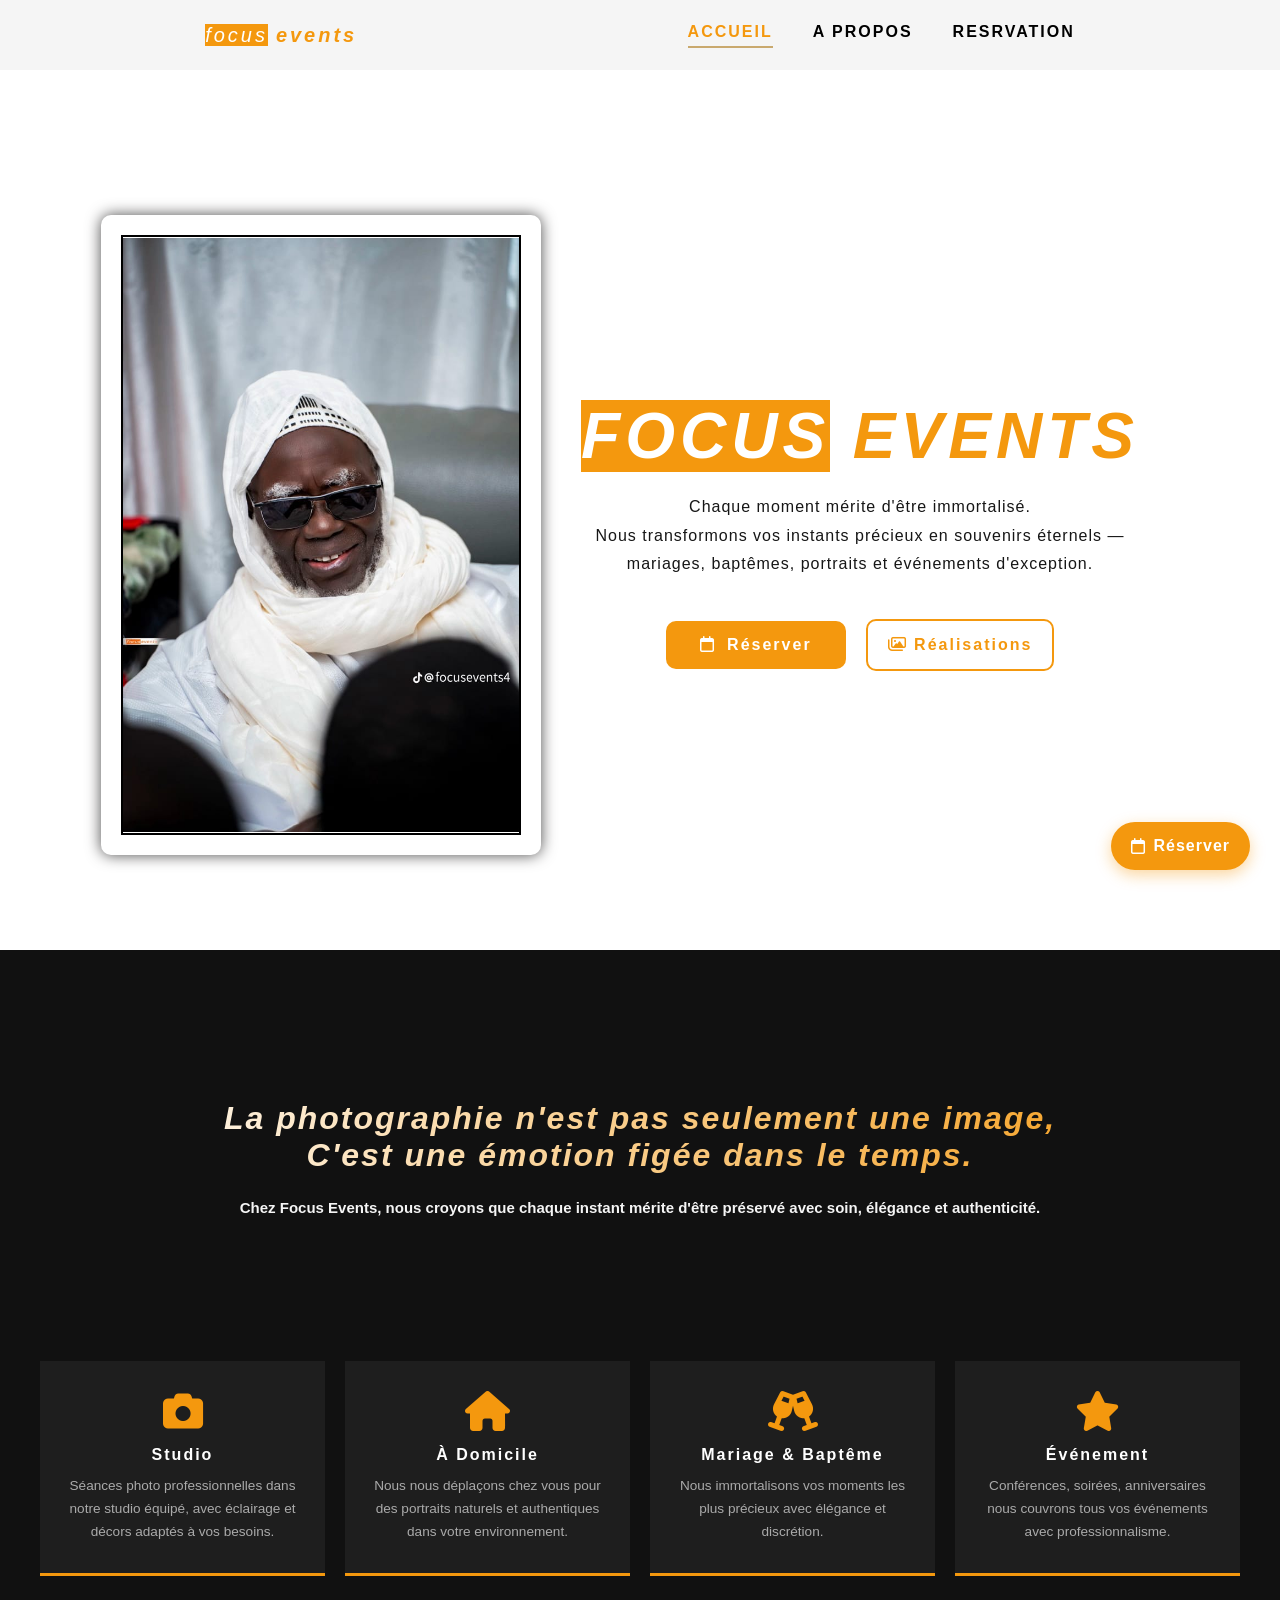
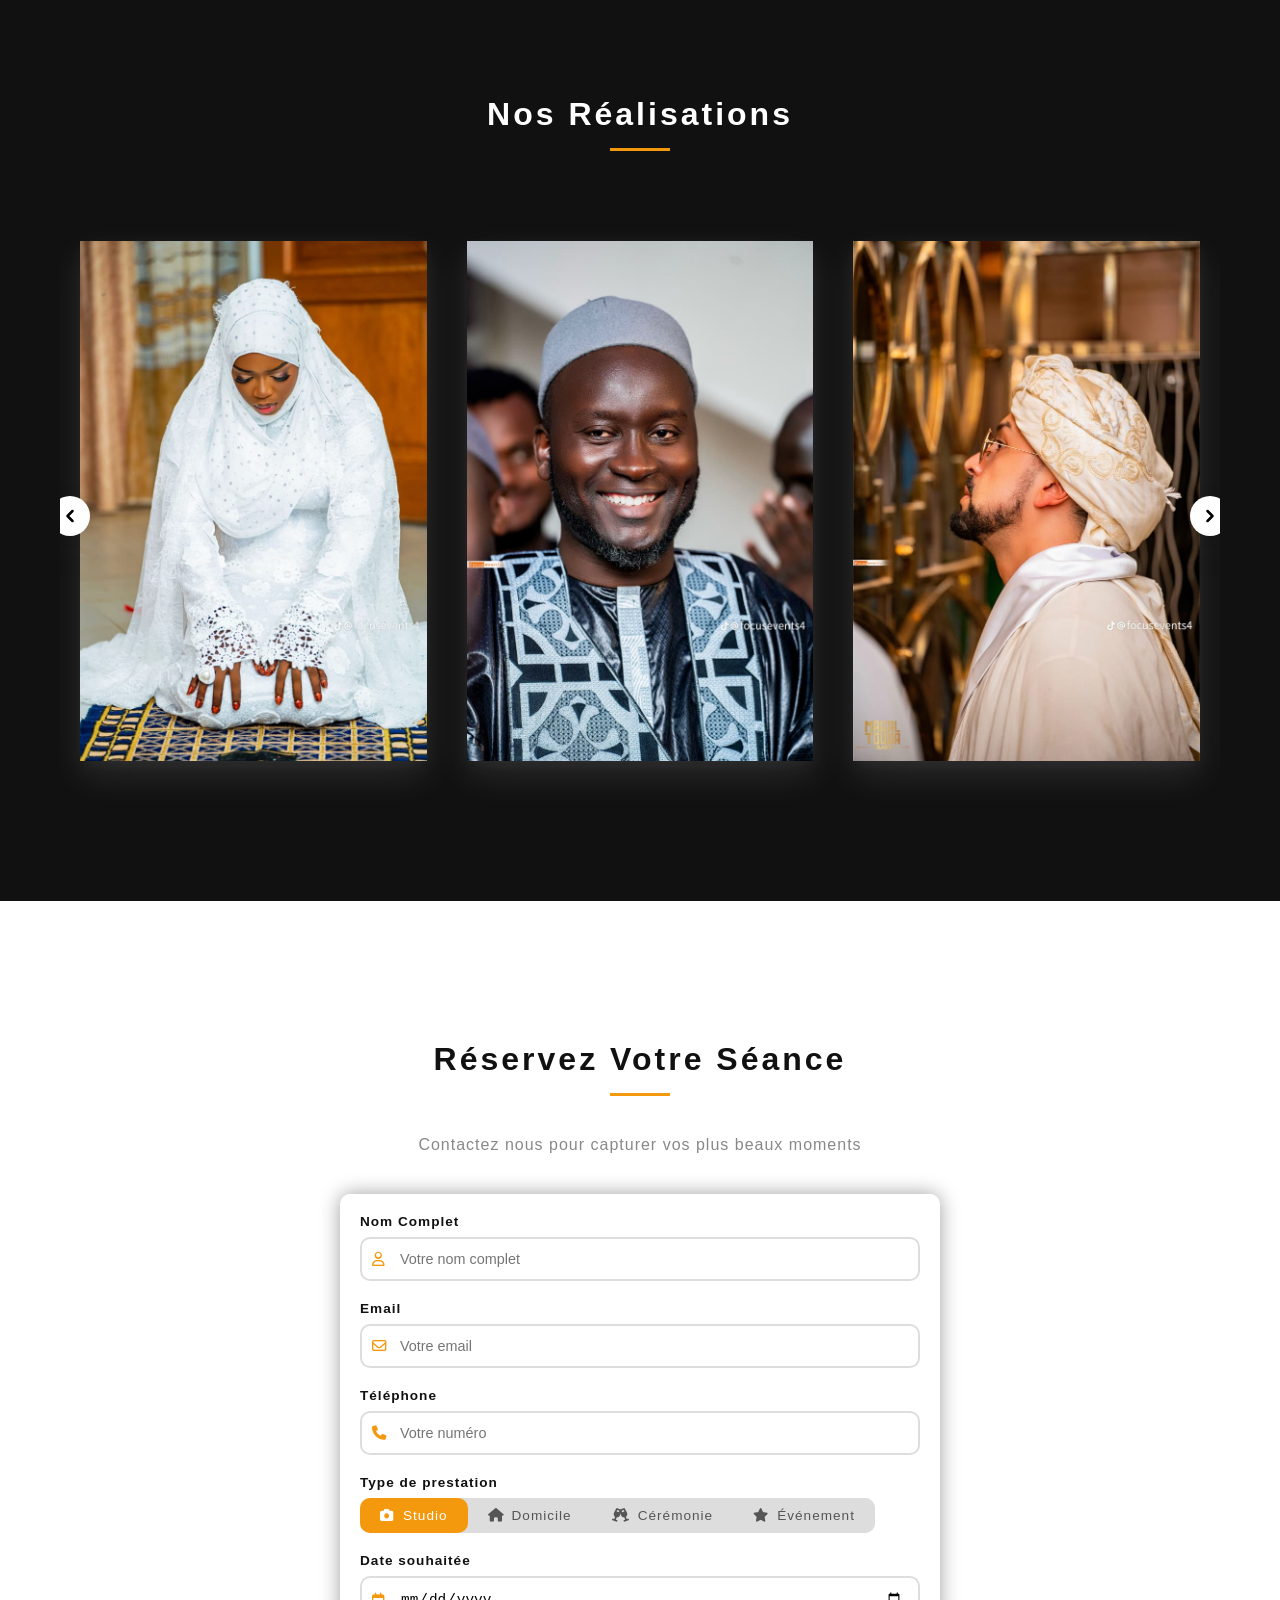
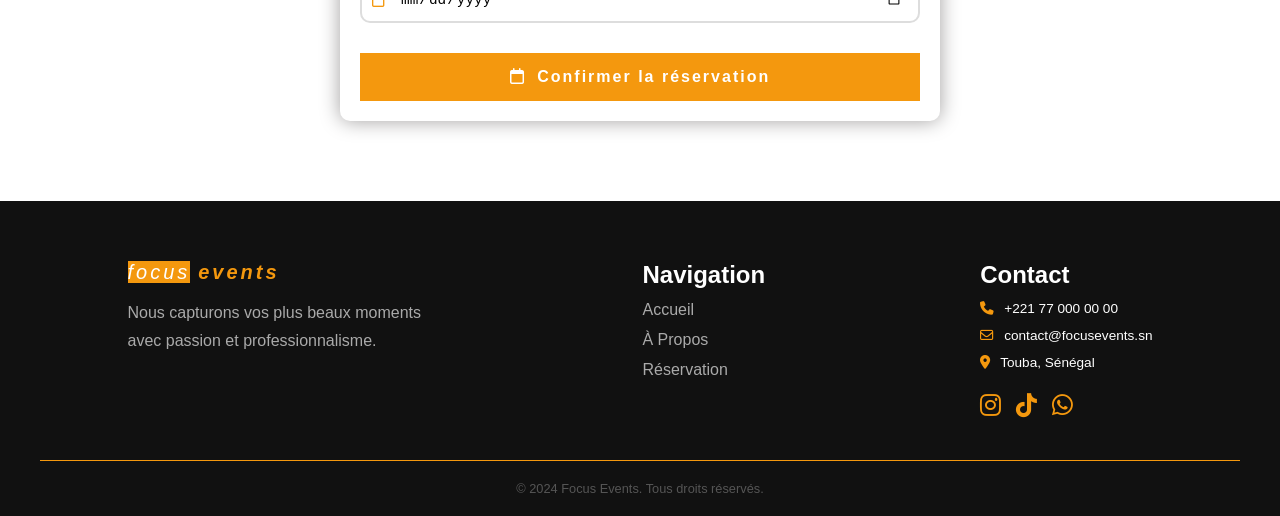
==== PHOTO-STUDIO/index.html @ f6ec2104 "Projet photo" ====
<!DOCTYPE html>
<html lang="fr">

<head>
    <meta charset="UTF-8">
    <meta name="viewport" content="width=device-width, initial-scale=1.0">
    <title>Document</title>
    <link rel="stylesheet" href="CSS/main.css">
    <link rel="stylesheet" href="https://cdnjs.cloudflare.com/ajax/libs/font-awesome/6.4.0/css/all.min.css">
</head>
<script src="JS/app.js" type="module" defer></script>

<body>
    <nav>
        <div class="nav__logo">
            <span id="focus">focus</span>
            <span>events</span>
        </div>
        <button class="nav__burger" id="burger">
        <i class="fa-solid fa-bars"></i>
    </button>
        <div class="nav__links" id="navLinks">
            <a href="#accueil">ACCUEIL</a>
            <a href="#apropos">A PROPOS</a>
            <a href="#reservation">RESRVATION</a>
        </div>
    </nav>

    <main>
        <section id="accueil">
            <div class="hero">
                <div class="hero__slider">
                    <img src="IMAGE/8.jpeg" class="hero__image active" alt="">
                    <img src="IMAGE/2.jpeg" class="hero__image" alt="">
                    <img src="IMAGE/7.jpeg" class="hero__image" alt="">
                    <img src="IMAGE/9.jpeg" class="hero__image" alt="">
                    <img src="IMAGE/4.jpeg" class="hero__image" alt="">
                    <img src="IMAGE/6.jpeg" class="hero__image" alt="">
                </div>
            </div>

            <div class="hero__content">
                <h1><span>FOCUS</span> EVENTS</h1>
                <p class="hero__text">
                    Chaque moment mérite d'être immortalisé. <br>
                    Nous transformons vos instants précieux en souvenirs éternels — <br>
                    mariages, baptêmes, portraits et événements d'exception.
                </p>
                <div class="hero__buttons">
                    <a href="#reservation" class="btn btn__reserver">
                        <i class="fa-regular fa-calendar"></i> Réserver
                    </a>
                    <a href="#apropos" class="btn btn__realis">
                        <i class="fa-regular fa-images"></i> Réalisations
                    </a>
                </div>
            </div>
        </section>
        <section id="apropos">
            <div class="apropos__vision">
                <h2 class="vision__titre">
                    La photographie n'est pas seulement une image, <br>
                    C'est une émotion figée dans le temps.
                </h2>
                <p class="vision__desc">
                    Chez Focus Events, nous croyons que chaque instant mérite
                    d'être préservé avec soin, élégance et authenticité.
                </p>
            </div>

            <div class="apropos__services">
                <div class="st_studio">
                    <i class="fa-solid fa-camera"></i>
                    <h3>Studio</h3>
                    <p>Séances photo professionnelles dans notre studio équipé, avec éclairage et décors adaptés à vos
                        besoins.</p>
                </div>
                <div class="st_domicile">
                    <i class="fa-solid fa-house"></i>
                    <h3>À Domicile</h3>
                    <p>Nous nous déplaçons chez vous pour des portraits naturels et authentiques dans votre
                        environnement.</p>
                </div>
                <div class="st_bapteme">
                    <i class="fa-solid fa-champagne-glasses"></i>
                    <h3>Mariage & Baptême</h3>
                    <p>Nous immortalisons vos moments les plus précieux avec élégance et discrétion.</p>
                </div>
                <div class="st_even">
                    <i class="fa-solid fa-star"></i>
                    <h3>Événement</h3>
                    <p>Conférences, soirées, anniversaires nous couvrons tous vos événements avec professionnalisme.
                    </p>
                </div>
            </div>
            <div class="tarifs"></div>
            <div class="apropos__realisations">
                <h2 class="section__titre">Nos Réalisations</h2>
                <div id="carouselRealisations">
                    <div class="item"><img src="IMAGE/1.jpeg" alt=""></div>
                    <div class="item"><img src="IMAGE/2.jpeg" alt="Réalisation 3"></div>
                    <div class="item"><img src="IMAGE/13.jpeg" alt="Réalisation 2"></div>
                    <div class="item"><img src="IMAGE/4.jpeg" alt="Réalisation 5"></div>
                    <div class="item"><img src="IMAGE/5.jpeg" alt="Réalisation 4"></div>
                    <div class="item"><img src="IMAGE/6.jpeg" alt="Réalisation 6"></div>
                    <div class="item"><img src="IMAGE/7.jpeg" alt="Réalisation 7"></div>
                    <div class="item"><img src="IMAGE/8.jpeg" alt="Réalisation 8"></div>
                    <div class="item"><img src="IMAGE/9.jpeg" alt="Réalisation 9"></div>
                    <div class="item"><img src="IMAGE/10.jpeg" alt="Réalisation 10"></div>
                    <div class="item"><img src="IMAGE/11.jpeg" alt="Réalisation 11"></div>
                    <div class="item"><img src="IMAGE/12.jpeg" alt="Réalisation 12"></div>
                </div>
            </div>
        </section>
        <section id="reservation">
            <h2 class="section__titre">Réservez Votre Séance</h2>
            <p class="reservation__desc">Contactez nous pour capturer vos plus beaux moments</p>

            <form class="reservation__form">
                <div class="form__group">
                    <label for="nomcomplet">Nom Complet</label>
                    <div class="input__icon">
                        <i class="fa-regular fa-user"></i>
                        <input type="text" id="nomcomplet" name="nom" placeholder="Votre nom complet">
                    </div>
                </div>

                <div class="form__group">
                    <label for="email">Email</label>
                    <div class="input__icon">
                        <i class="fa-regular fa-envelope"></i>
                        <input type="email" id="email" name="email" placeholder="Votre email">
                    </div>
                </div>

                <div class="form__group">
                    <label for="telephone">Téléphone</label>
                    <div class="input__icon">
                        <i class="fa-solid fa-phone"></i>
                        <input type="tel" id="telephone" name="telephone" placeholder="Votre numéro">
                    </div>
                </div>

                <div class="form__group">
                    <label>Type de prestation</label>
                    <div class="choix">
                        <button type="button" class="choix__btn active" data-prestation="studio">
                            <i class="fa-solid fa-camera"></i> Studio
                        </button>
                        <button type="button" class="choix__btn" data-prestation="domicile">
                            <i class="fa-solid fa-house"></i> Domicile
                        </button>
                        <button type="button" class="choix__btn" data-prestation="ceremonie">
                            <i class="fa-solid fa-champagne-glasses"></i> Cérémonie
                        </button>
                        <button type="button" class="choix__btn" data-prestation="evenement">
                            <i class="fa-solid fa-star"></i> Événement
                        </button>
                    </div>
                </div>

                <div class="form__group">
                    <label for="date">Date souhaitée</label>
                    <div class="input__icon">
                        <i class="fa-regular fa-calendar"></i>
                        <input type="date" id="date" name="date">
                    </div>
                </div>

                <button type="submit" class="btn__reserver">
                    <i class="fa-regular fa-calendar"></i> Confirmer la réservation
                </button>
            </form>
        </section>
    </main>
    <footer>
    <div class="footer__content">

        <div class="footer__logo">
            <div class="nav__logo">
                <span id="focus">focus</span>
                <span>events</span>
            </div>
            <p>Nous capturons vos plus beaux moments avec passion et professionnalisme.</p>
        </div>

        <div class="footer__nav">
            <h2>Navigation</h2>
            <a href="#accueil">Accueil</a>
            <a href="#apropos">À Propos</a>
            <a href="#reservation">Réservation</a>
        </div>

        <div class="footer__contact">
            <h2>Contact</h2>
            <p><i class="fa-solid fa-phone"></i> +221 77 000 00 00</p>
            <p><i class="fa-regular fa-envelope"></i> contact@focusevents.sn</p>
            <p><i class="fa-solid fa-location-dot"></i> Touba, Sénégal</p>
            <div class="footer__social">
                <a href="https://www.instagram.com/focus_evens_?igsh=ZzdvdDJodjN1OTUy&utm_source=qr"><i class="fa-brands fa-instagram"></i></a>
                <a href="https://www.tiktok.com/@focusevents4?_r=1&_t=ZS-99tTSxiSpPk"><i class="fa-brands fa-tiktok"></i></a>
                <a href="#"><i class="fa-brands fa-whatsapp"></i></a>
            </div>
        </div>

    </div>

    <!-- Copyright -->
    <div class="footer__copyright">
        <p>© 2024 Focus Events. Tous droits réservés.</p>
    </div>
</footer>
    <a href="#reservation" class="btn__float">
        <i class="fa-regular fa-calendar"></i> <span>Réserver</span>
    </a>
</body>

</html>
---- PHOTO-STUDIO/CSS/main.css ----
* {
    margin: 0;
    padding: 0;
    box-sizing: border-box;
}

html {
    scroll-behavior: smooth;
}

body {
    font-family: sans-serif;
}


nav a {
    color: #000;
    text-decoration: none;
    font-weight: 600;
    letter-spacing: 2px;
    padding-bottom: 5px;
    border-bottom: 2px solid transparent;
    transition: all 0.3s;
}

nav a:hover {
    color: #f4980e;
}

nav a.active {
    color: #f4980e;
    border-bottom: 2px solid #c9a96e;
}

section {
    min-height: 100vh;
    padding-top: 70px;
}

nav {
    position: fixed;
    top: 0;
    left: 0;
    right: 0;
    height: 70px;
    background-color: #f5f5f5;
    display: flex;
    align-items: center;
    justify-content: space-around;
    padding: 0 40px;
    z-index: 100;
}

.nav__logo {
    color: #f4980e;
    font-size: 1.1rem;
    letter-spacing: 3px;
    font-weight: bold;
}

.nav__links {
    display: flex;
    gap: 40px;
}

.nav__logo span{
    color: #f4980e;
    font-family: Verdana, Geneva, Tahoma, sans-serif;
    font-style: italic;
    font-size: 20px;
}

.nav__burger {
    display: none;
    background: none;
    border: none;
    font-size: 1.5rem;
    color: #f4980e;
    cursor: pointer;
}

@media (max-width: 768px) {
    .nav__burger {
        display: block;
    }

    .nav__links {
        display: none;
        position: fixed;
        top: 70px;
        left: 0;
        right: 0;
        background-color: #f5f5f5;
        flex-direction: column;
        align-items: center;
        padding: 20px 0;
        gap: 20px;
    }

    .nav__links.open {
        display: flex;
    }
}

#focus {
    color: #fff;
    font-weight: normal;
    font-weight: 500;
    background-color: #f4980e;
    padding: auto;
}

.btn__float {
    position: fixed;
    bottom: 30px;
    right: 30px;
    background-color: #f4980e;
    color: #fff;
    text-decoration: none;
    padding: 15px 20px;
    border-radius: 50px;
    font-weight: 600;
    letter-spacing: 1px;
    z-index: 99;
    display: flex;
    align-items: center;
    gap: 8px;
    box-shadow: 0 5px 15px rgba(244, 152, 14, 0.4);
    transition: 0.3s;
}

.btn__float:hover {
    background-color: #000;
    color: #f4980e;
    transform: scale(1.05);
}

main {
    margin-top: 50px;
}

#accueil {
    display: flex;
    justify-content: center;
    align-items: center;
}

.hero__content h1 {
    font-size: 4rem;
    letter-spacing: 5px;
    margin-bottom: 20px;
    font-style: italic;
    color: #f4980e;
}

.hero__content h1 > span {
    background-color: #f4980e;
    color:#fff;
    font-family: Verdana, Geneva, Tahoma, sans-serif;
}

.hero p {
    font-size: 1.2rem;
    letter-spacing: 2px;
    margin-bottom: 40px;
}

.btn {
    border-radius: 10px;
}

.btn__reserver {
    text-decoration: none;
    background-color: #f4980e;
    color: #fff;
    padding: 15px 20px;
    letter-spacing: 2px;
    font-size: 1rem;
    font-weight: 600;
    transition: background-color 0.3s;
    width: 180px;
}

.btn__reserver i{
    margin-right: 5px;
}

.btn__reserver:hover {
    background-color: #000;
    color: #f4980e;
}

.btn__realis {
    text-decoration: none;
    background-color: #fff;
    color: #f4980e;
    padding: 15px 20px;
    border: 2px solid #f4980e;
    letter-spacing: 2px;
    font-size: 1rem;
    font-weight: 600;
    transition: 0.3s;
}

.btn__realis:hover{
    transform: scale(1.05);
}

.hero {
    padding: 20px 20px;
    box-shadow:0 0 15px rgb(77, 76, 76);
    border-radius: 10px;
}

.hero__slider {
    position: relative;
    display: flex;
    justify-content: center;
    width: 400px;
    height: 600px;
    overflow: hidden;
    border: 2px solid #000;
}

.hero__image {
    position: absolute;
    top: 0;
    left: 0;
    width: 100%;
    height: 100%;
    object-fit: contain;
    opacity: 0;
    transition: opacity 1s ease;
}

.hero__image.active {
    opacity: 1;
}

.hero__content {
    color: #fff;
    padding: 40px;
    text-align: center;
}

.hero__buttons {
    display: flex;
    align-items: center;
    justify-content: center;
    gap: 20px;
    margin-top: 20px;
}

.hero__dots {
    display: flex;
    justify-content: center;
    gap: 10px;
    margin-top: 20px;
}

.dot {
    width: 10px;
    height: 10px;
    border-radius: 50%;
    background-color: rgba(10, 9, 9, 0.4); /* ← blanc transparent */
    cursor: pointer;
    transition: all 0.3s;
    display: inline-block; /* ← ajoute ça si tu ne l'as pas */
} 

.dot.active {
    background-color: #f4980e; /* ← doré */
    transform: scale(1.3);
}

.hero__text {
    font-size: 1rem;
    line-height: 1.8;
    letter-spacing: 1px;
    color: #161616;
    max-width: 600px;
    margin: 0 auto 40px;
}

#apropos {
    background-color: #111;
}

.apropos__vision {
    text-align: center;
    padding: 80px 40px;
    background-color: #111;
}

.vision__titre {
    font-size: 2rem;
    font-style: italic;
    font-weight: 700;
    letter-spacing: 2px;
    background: linear-gradient(to right, #ffffff, #f4980e);
    -webkit-background-clip: text;
    -webkit-text-fill-color: transparent;
    background-clip: text;
    margin-bottom: 20px;
}

.vision__desc {
    color: #f5f5f5;
    font-size: 15px;
    font-weight: 600;
    line-height: 1.8;
}

.apropos__services {
    display: flex;
    gap: 20px;
    padding: 60px 40px;
    background-color: #111;
}

.st_studio,
.st_domicile,
.st_bapteme,
.st_even {
    flex: 1;
    background-color: #1e1e1e;
    padding: 30px 20px;
    text-align: center;
    border-bottom: 3px solid #f4980e;
}


.st_studio i,
.st_domicile i,
.st_bapteme i,
.st_even i {
    font-size: 2.5rem;
    color: #f4980e;
    margin-bottom: 15px;
}

.st_studio h3,
.st_domicile h3,
.st_bapteme h3,
.st_even h3 {
    color: #fff;
    letter-spacing: 2px;
    margin-bottom: 10px;
    font-size: 1rem;
}

.st_studio p,
.st_domicile p,
.st_bapteme p,
.st_even p {
    color: #aaa;
    font-size: 0.85rem;
    line-height: 1.7;
}

/* Titre de section */
.section__titre {
    text-align: center;
    color: #fff;
    font-size: 2rem;
    letter-spacing: 3px;
    margin-bottom: 40px;
    padding-top: 60px;
}

.section__titre::after {
    content: '';
    display: block;
    width: 60px;
    height: 3px;
    background-color: #f4980e;
    margin: 15px auto 0;
}

/* Conteneur réalisations */
.apropos__realisations {
    background-color: #111;
    padding: 0 60px 60px;
}

/*
.apropos__realisations img{
    display: block;
    width: 100%;
    height: auto;
}
*/
.carousel{
    position: relative;
    overflow: hidden;
}

.carousel__container{
    display: flex;
    transition: transform 0.3s;
    transform: translate3d(0, 0, 0);
}

.carousel__container::after {
    content: '';
    clear: both;
    display: table;
}

.carousel__item {
    padding: 10px 10px;
    float: left;

}

.carousel__next,.carousel__prev {
    position: absolute;
    top: 50%;
    margin-top: -20px;
    background: #fff url(right.svg) center center no-repeat;
    box-shadow: 0 15px 35px #3232321a,0 5px 15px #0000001a;
    background-size: 20px 20px;
    width: 40px;
    height: 40px;
    border-radius: 50%;
    cursor: pointer;
    transition: transform 0.3s, opacity 0.3s;
    right: -10px;
}

.carousel__next:hover,.carousel__prev:hover {
    transform: scale(1.2)
}

.carousel__prev {
    background-image: url(left.svg);
    right: auto;
    left: -10px;
}

.carousel__next--hidden,.carousel__prev--hidden {
    opacity: 0;
}

.carousel__pagination{
    position: absolute;
    bottom: 0;
    left: 0;
    right: 0;
    text-align: center;
    margin-top: 20px;
}

.apropos__realisations .carousel {
    padding-bottom: 30px;
}

.carousel__pagination__button {
    background-color: #fff;
    width: 10px;
    height: 10px;
    border-radius: 50%;
    display: inline-block;
    margin: 0 4px;
    margin-top: 5px;
    box-shadow: 0 2px 5px #3232321a;
    transition: transform 0.3s;
    cursor: pointer;
}

.carousel__pagination__button--active, .carousel__pagination__button:hover{
    background-color: #f4980e;
    transform: scale(1.4);
}

.item {
    margin: 40px 10px;
    overflow: hidden;
    box-shadow: 0 15px 35px rgba(255, 255, 255, 0.1), 0 5px 15px rgba(126, 120, 120, 0.1);
    transition: transform 0.3s;
}

.item img {
    width: 100%;
    height: auto;
    display: block;
}

.item:hover {
    transform: translateY(-5px);
}

#reservation {
    background-color: #fff;
    padding: 80px 40px;
    text-align: center;
}

#reservation .section__titre {
    color: #111;
    background: none;
    -webkit-text-fill-color: #111;
}

#reservation .section__titre::after {
    background-color: #f4980e;
}

.reservation__desc {
    color: #888;
    margin-bottom: 40px;
    letter-spacing: 1px;
}

.reservation__form {
    max-width: 600px;
    margin: 0 auto;
    text-align: left;
    box-shadow:0 0 20px rgb(161, 159, 159);
    padding: 20px 20px;
    border-radius: 10px;
}

.form__group {
    margin-bottom: 20px;
}

.form__group label {
    display: block;
    color: #111;
    font-weight: 600;
    letter-spacing: 1px;
    margin-bottom: 8px;
    font-size: 0.85rem;
}

.form__group input,
.form__group select {
    width: 100%;
    padding: 12px 15px;
    border: 2px solid #ddd;
    outline: none;
    font-size: 0.9rem;
    transition: border 0.3s;
    border-radius: 10px;
}

.form__group input:focus,
.form__group select:focus {
    border-color: #f4980e;
}

/* Boutons radio */
.choix {
    display: flex;
    gap: 20px;
    flex-wrap: wrap;
}

.choix label {
    display: flex;
    align-items: center;
    gap: 8px;
    font-weight: normal;
    cursor: pointer;
    color: #555;
}

.choix input[type="radio"] {
    width: auto;
    accent-color: #f4980e;
}

.reservation__form .btn__reserver {
    width: 100%;
    padding: 15px;
    text-align: center;
    justify-content: center;
    margin-top: 10px;
    border: none;
    cursor: pointer;
    font-size: 1rem;
}

.input__icon {
    position: relative;
}

.input__icon i {
    position: absolute;
    left: 12px;
    top: 50%;
    transform: translateY(-50%);
    color: #f4980e;
    font-size: 0.9rem;
}

.input__icon input {
    padding-left: 38px; /* ← espace pour l'icône */
}

.choix {
    display: flex;
    gap: 0;
    flex-wrap: wrap;
    background-color: #ddd;
    width: fit-content;
    border-radius: 10px;
    justify-content: center;
}

.choix__btn {
    padding: 10px 20px;
    border: none;
    cursor: pointer;
    background-color: #ddd;
    font-size: 0.85rem;
    letter-spacing: 1px;
    display: flex;
    align-items: center;
    gap: 8px;
    transition: all 0.3s;
    color: #555;
    border-radius: 10px;
}

.choix__btn:hover {
    border-color: #f4980e;
    color: #f4980e;
}

.choix__btn.active {
    border-color: #f4980e;
    background-color: #f4980e;
    color: #fff;
}

footer {
    background-color: #111;
    color: #aaa;
    padding: 60px 40px 0;
}

.footer__content {
    display: flex;
    justify-content: space-around;
    gap: 40px;
    padding-bottom: 40px;
    border-bottom: 1px solid #f4980e;
}

.footer__logo p {
    margin-top: 15px;
    font-size: 1rem;
    line-height: 1.7;
    max-width: 300px;
}

.footer__nav,
.footer__contact {
    display: flex;
    flex-direction: column;
    gap: 12px;
}

.footer__nav,
.footer__contact {
    color: #fff;
}

.footer__nav a {
    color: #aaa;
    text-decoration: none;
    font-size: 18x;
    transition: color 0.3s;
}

.footer__nav a:hover {
    color: #f4980e;
}

.footer__contact p {
    font-size: 0.85rem;
    display: flex;
    align-items: center;
    gap: 10px;
}

.footer__contact i {
    color: #f4980e;
}

.footer__social {
    display: flex;
    gap: 15px;
    margin-top: 10px;
}

.footer__social a {
    color: #aaa;
    font-size: 1.5rem;
    transition: color 0.3s;
}

.footer__social a:hover {
    color: #f4980e;
}

.footer__copyright {
    text-align: center;
    padding: 20px 0;
    font-size: 0.8rem;
    color: #555;
}


@media (max-width: 768px) {

    /* NAVBAR */
    nav {
        padding: 0 20px;
        justify-content: space-between;
    }

    .nav__links {
        gap: 15px;
    }

    nav a {
        font-size: 0.75rem;
        letter-spacing: 1px;
    }

    /* HERO */
    #accueil {
        flex-direction: column;
        padding: 20px;
    }

    .hero {
        padding: 15px;
    }

    .hero__slider {
        width: 400px;
        height: 600px;
    }

    .hero__content {
        padding: 20px;
    }

    .hero__content h1 {
        font-size: 2rem;
        letter-spacing: 2px;
    }

    .hero__buttons {
        flex-direction: column;
        align-items: center;
    }

    .btn__reserver,
    .btn__realis {
        width: 100%;
        text-align: center;
        justify-content: center;
    }

    /* VISION */
    .apropos__vision {
        padding: 40px 20px;
    }

    .vision__titre {
        font-size: 1.3rem;
    }

    /* SERVICES */
    .apropos__services {
        flex-direction: column;
        padding: 40px 20px;
        gap: 15px;
    }

    /* REALISATIONS */
    .apropos__realisations {
        padding: 0 20px 40px;
    }

    /* RESERVATION */
    #reservation {
        padding: 40px 20px;
    }

    .choix {
        width: 100%;
        justify-content: center;
    }

    .choix__btn {
        font-size: 0.75rem;
        padding: 8px 12px;
    }

    .footer__content {
        flex-direction: column;
        gap: 30px;
    }

    .footer__logo p {
        max-width: 100%;
    }

    /* BOUTON FLOTTANT */
    .btn__float span {
        display: none;
    }

    .btn__float {
        padding: 15px;
        border-radius: 50%;
    }
}

.apparaitre {
    opacity: 0;
    transform: translateY(40px);
    transition: opacity 0.6s ease, transform 0.6s ease;
}

.apparaitre.visible {
    opacity: 1;
    transform: translateY(0);
}
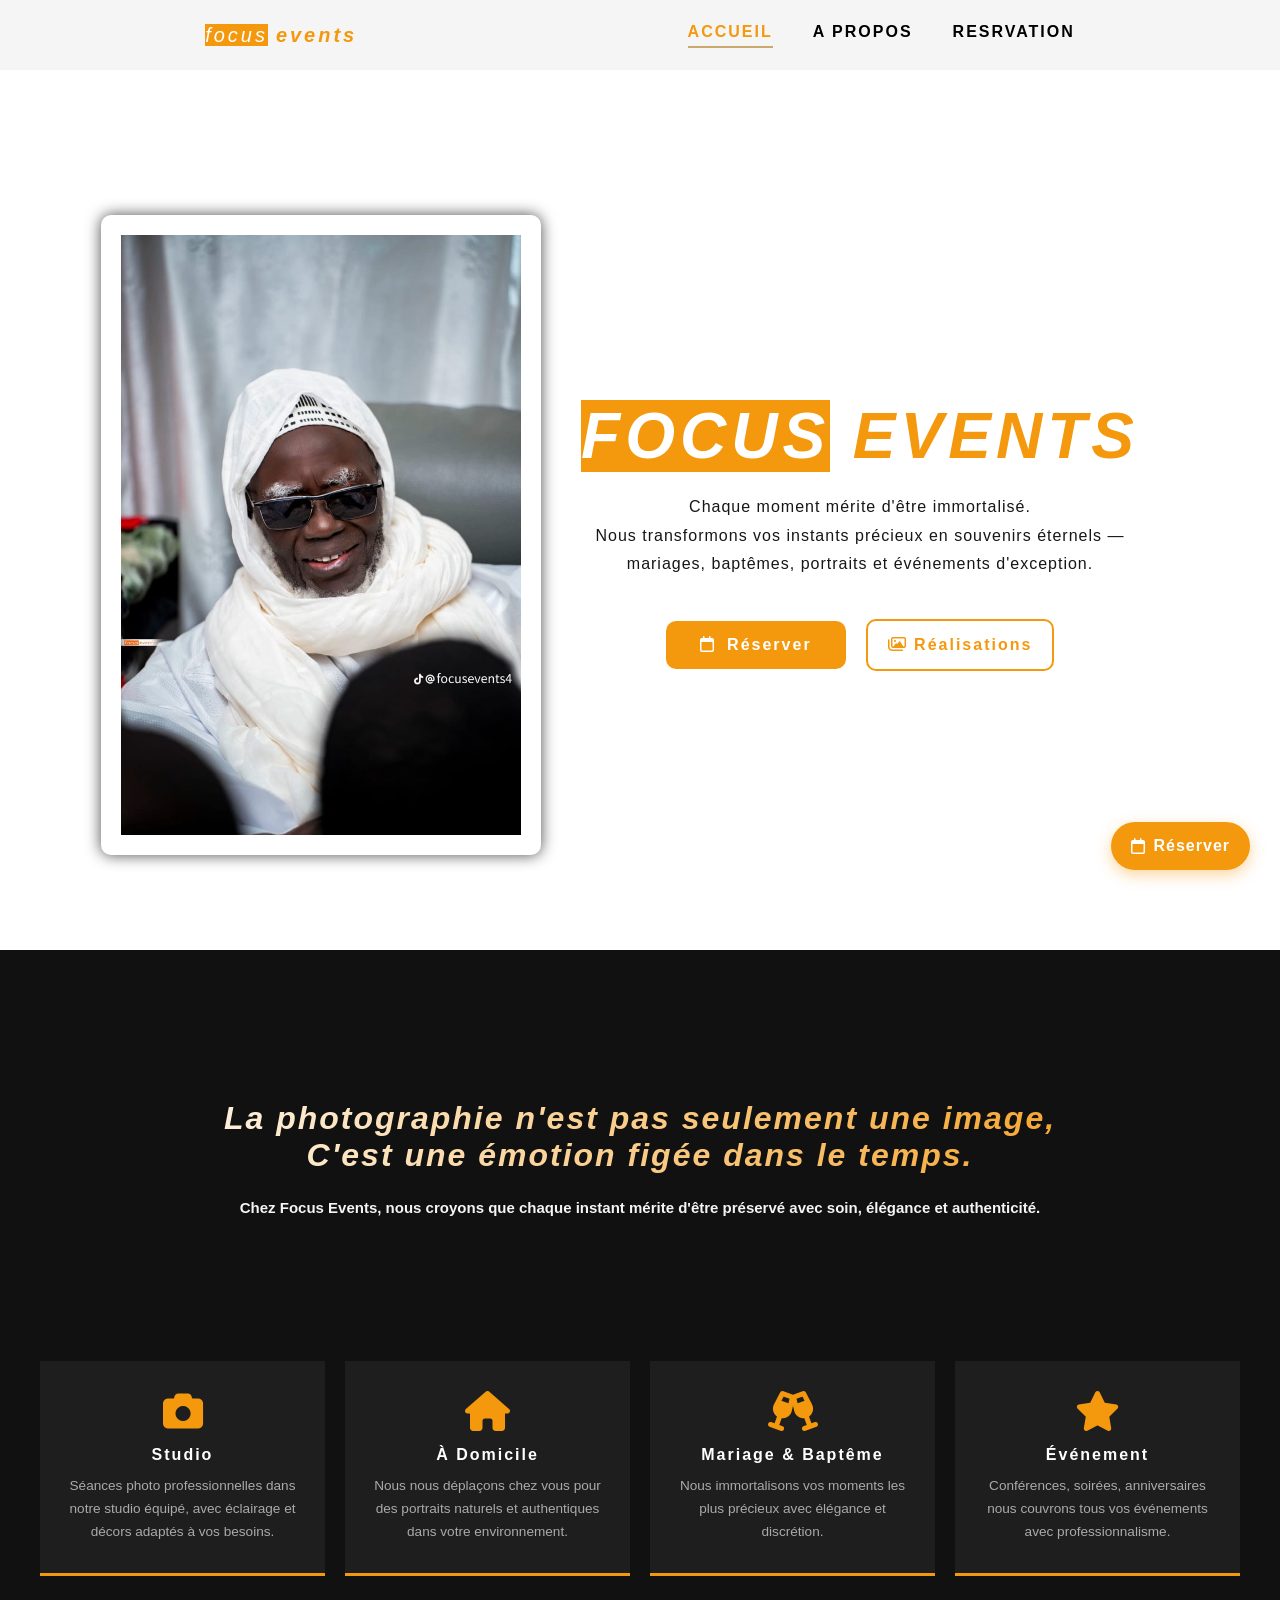
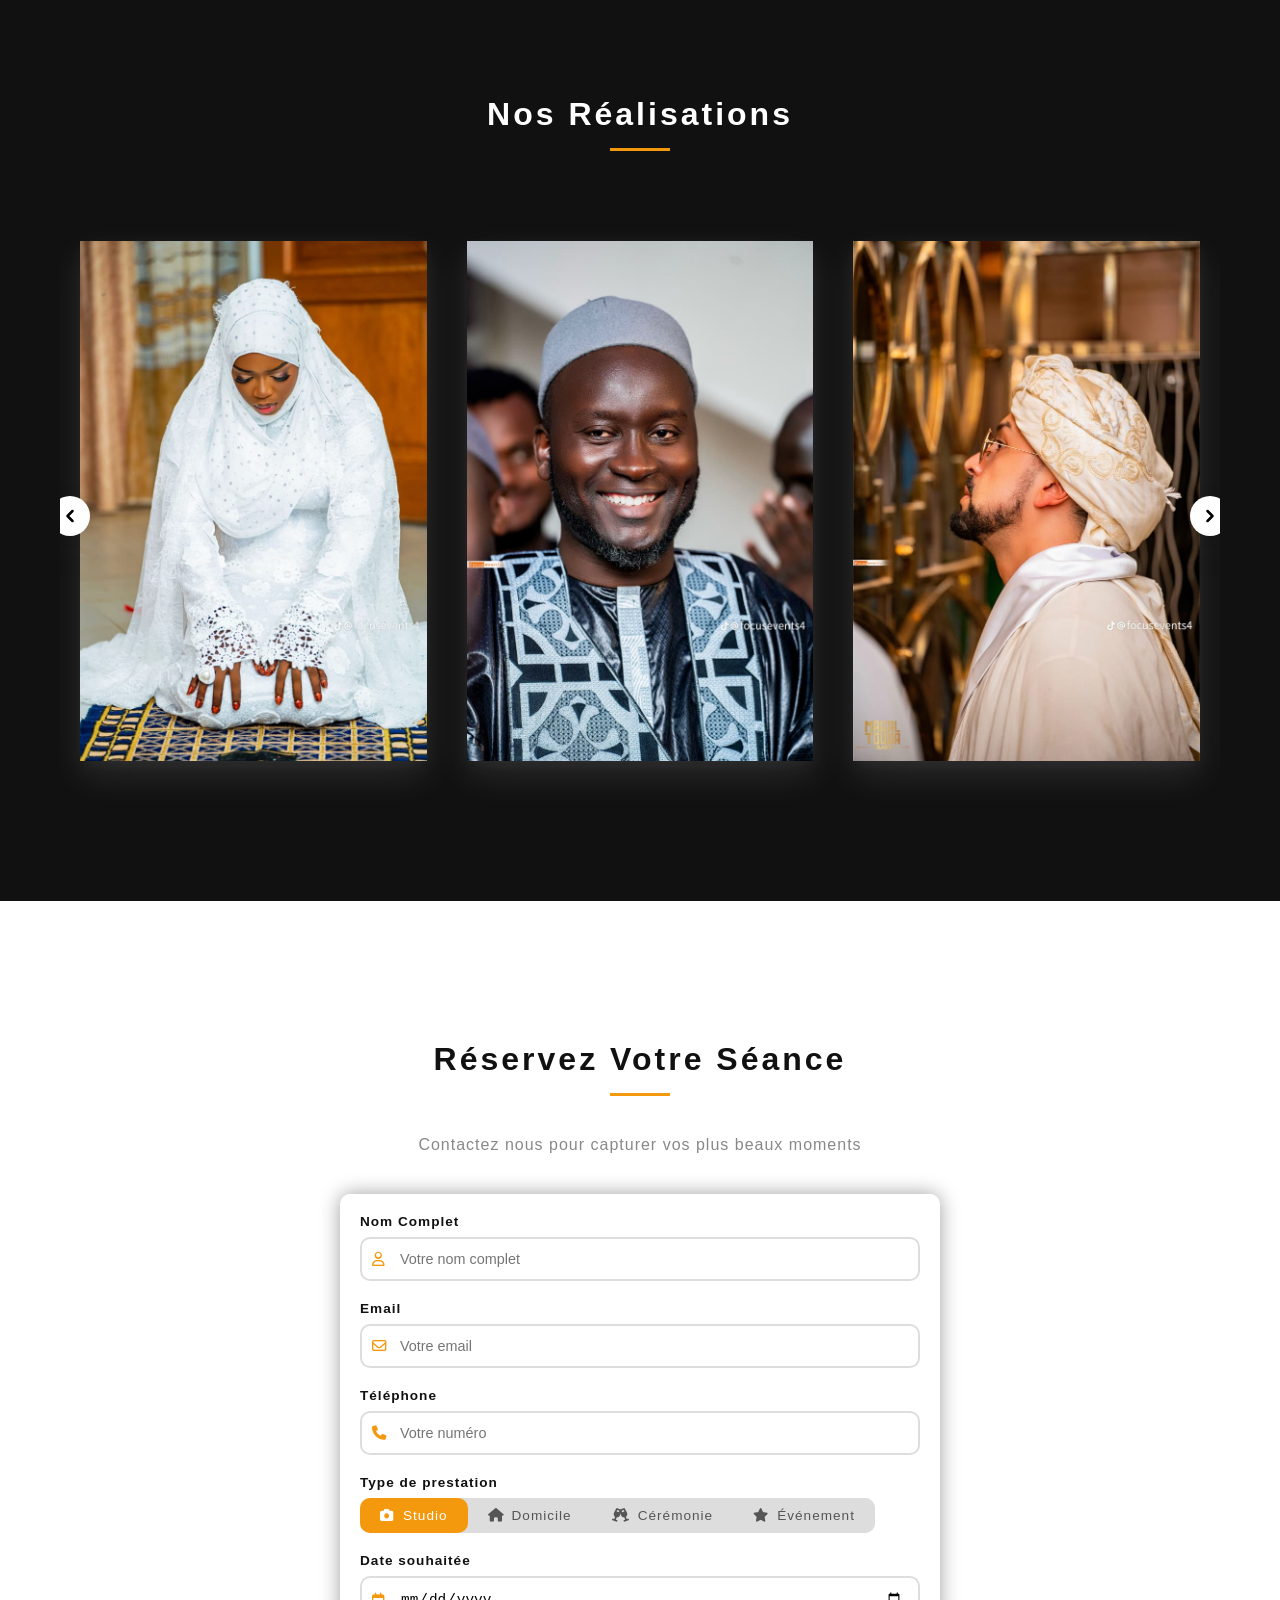
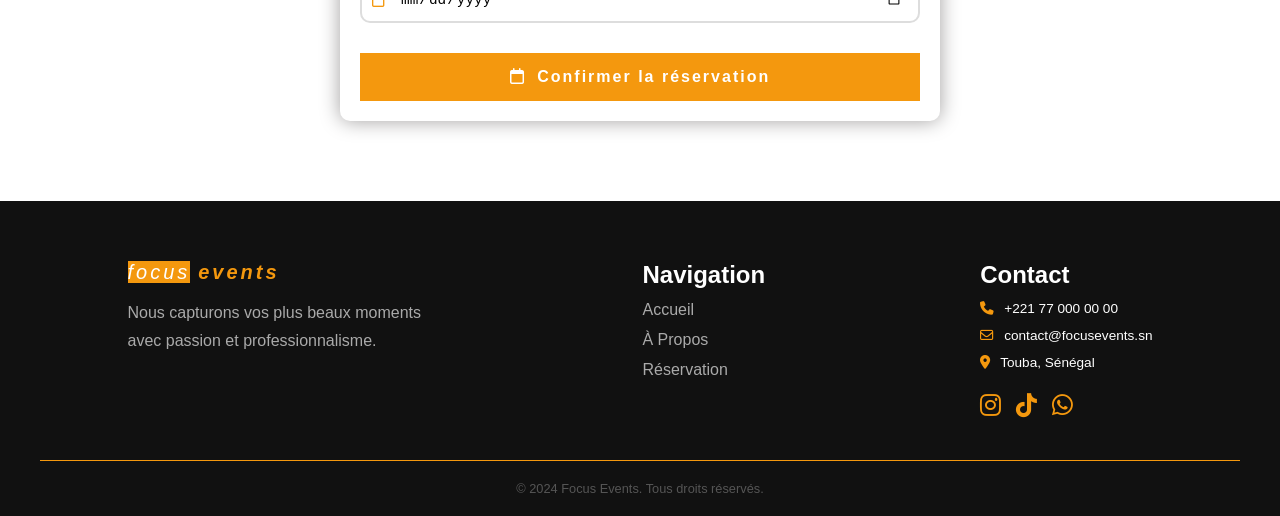
==== commit 35e34b78: "push avant deploiement" ====
--- a/PHOTO-STUDIO/index.html
+++ b/PHOTO-STUDIO/index.html
@@ -50,7 +50,7 @@
                     <a href="#reservation" class="btn btn__reserver">
                         <i class="fa-regular fa-calendar"></i> Réserver
                     </a>
-                    <a href="#apropos" class="btn btn__realis">
+                    <a href="#apropos__realisations" class="btn btn__realis">
                         <i class="fa-regular fa-images"></i> Réalisations
                     </a>
                 </div>
@@ -94,7 +94,7 @@
                 </div>
             </div>
             <div class="tarifs"></div>
-            <div class="apropos__realisations">
+            <div class="apropos__realisations" id="apropos__realisations">
                 <h2 class="section__titre">Nos Réalisations</h2>
                 <div id="carouselRealisations">
                     <div class="item"><img src="IMAGE/1.jpeg" alt=""></div>
@@ -116,12 +116,12 @@
             <h2 class="section__titre">Réservez Votre Séance</h2>
             <p class="reservation__desc">Contactez nous pour capturer vos plus beaux moments</p>
 
-            <form class="reservation__form">
+            <form class="reservation__form" action="https://formspree.io/f/mqpaqqdy" method="POST">
                 <div class="form__group">
                     <label for="nomcomplet">Nom Complet</label>
                     <div class="input__icon">
                         <i class="fa-regular fa-user"></i>
-                        <input type="text" id="nomcomplet" name="nom" placeholder="Votre nom complet">
+                        <input type="text" id="nomcomplet" name="nom" placeholder="Votre nom complet" required>
                     </div>
                 </div>
 
@@ -129,7 +129,7 @@
                     <label for="email">Email</label>
                     <div class="input__icon">
                         <i class="fa-regular fa-envelope"></i>
-                        <input type="email" id="email" name="email" placeholder="Votre email">
+                        <input type="email" id="email" name="email" placeholder="Votre email" required>
                     </div>
                 </div>
 
@@ -137,7 +137,7 @@
                     <label for="telephone">Téléphone</label>
                     <div class="input__icon">
                         <i class="fa-solid fa-phone"></i>
-                        <input type="tel" id="telephone" name="telephone" placeholder="Votre numéro">
+                        <input type="tel" id="telephone" name="telephone" placeholder="Votre numéro" required>
                     </div>
                 </div>
 
@@ -163,7 +163,7 @@
                     <label for="date">Date souhaitée</label>
                     <div class="input__icon">
                         <i class="fa-regular fa-calendar"></i>
-                        <input type="date" id="date" name="date">
+                        <input type="date" id="date" name="date" required>
                     </div>
                 </div>
 
@@ -213,6 +213,12 @@
     <a href="#reservation" class="btn__float">
         <i class="fa-regular fa-calendar"></i> <span>Réserver</span>
     </a>
+    <div class="popup" id="popup">
+    <div class="popup__content">
+        <p id="popupMessage"></p>
+        <button class="popup__close" id="popupClose">Fermer</button>
+    </div>
+</div>
 </body>
 
 </html>
--- a/PHOTO-STUDIO/CSS/main.css
+++ b/PHOTO-STUDIO/CSS/main.css
@@ -219,13 +219,10 @@
     width: 400px;
     height: 600px;
     overflow: hidden;
-    border: 2px solid #000;
 }
 
 .hero__image {
     position: absolute;
-    top: 0;
-    left: 0;
     width: 100%;
     height: 100%;
     object-fit: contain;
@@ -742,8 +739,8 @@
     }
 
     .hero__slider {
-        width: 400px;
-        height: 600px;
+        width: 200px;
+        height: 400px;
     }
 
     .hero__content {
@@ -832,4 +829,56 @@
 .apparaitre.visible {
     opacity: 1;
     transform: translateY(0);
+}
+
+.popup {
+    display: none;
+    position: fixed;
+    top: 0;
+    left: 0;
+    right: 0;
+    bottom: 0;
+    background-color: rgba(0, 0, 0, 0.6);
+    z-index: 200;
+    justify-content: center;
+    align-items: center;
+}
+
+.popup.visible {
+    display: flex;
+}
+
+.popup__content {
+    background-color: #fff;
+    padding: 40px;
+    border-radius: 10px;
+    text-align: center;
+    max-width: 400px;
+    width: 90%;
+    border-top: 4px solid #f4980e;
+}
+
+.popup__content p {
+    font-size: 1rem;
+    color: #111;
+    line-height: 1.7;
+    margin-bottom: 20px;
+    letter-spacing: 1px;
+}
+
+.popup__close {
+    background-color: #f4980e;
+    color: #fff;
+    border: none;
+    padding: 12px 30px;
+    border-radius: 8px;
+    cursor: pointer;
+    font-size: 0.9rem;
+    letter-spacing: 1px;
+    transition: 0.3s;
+}
+
+.popup__close:hover {
+    background-color: #000;
+    color: #f4980e;
 }
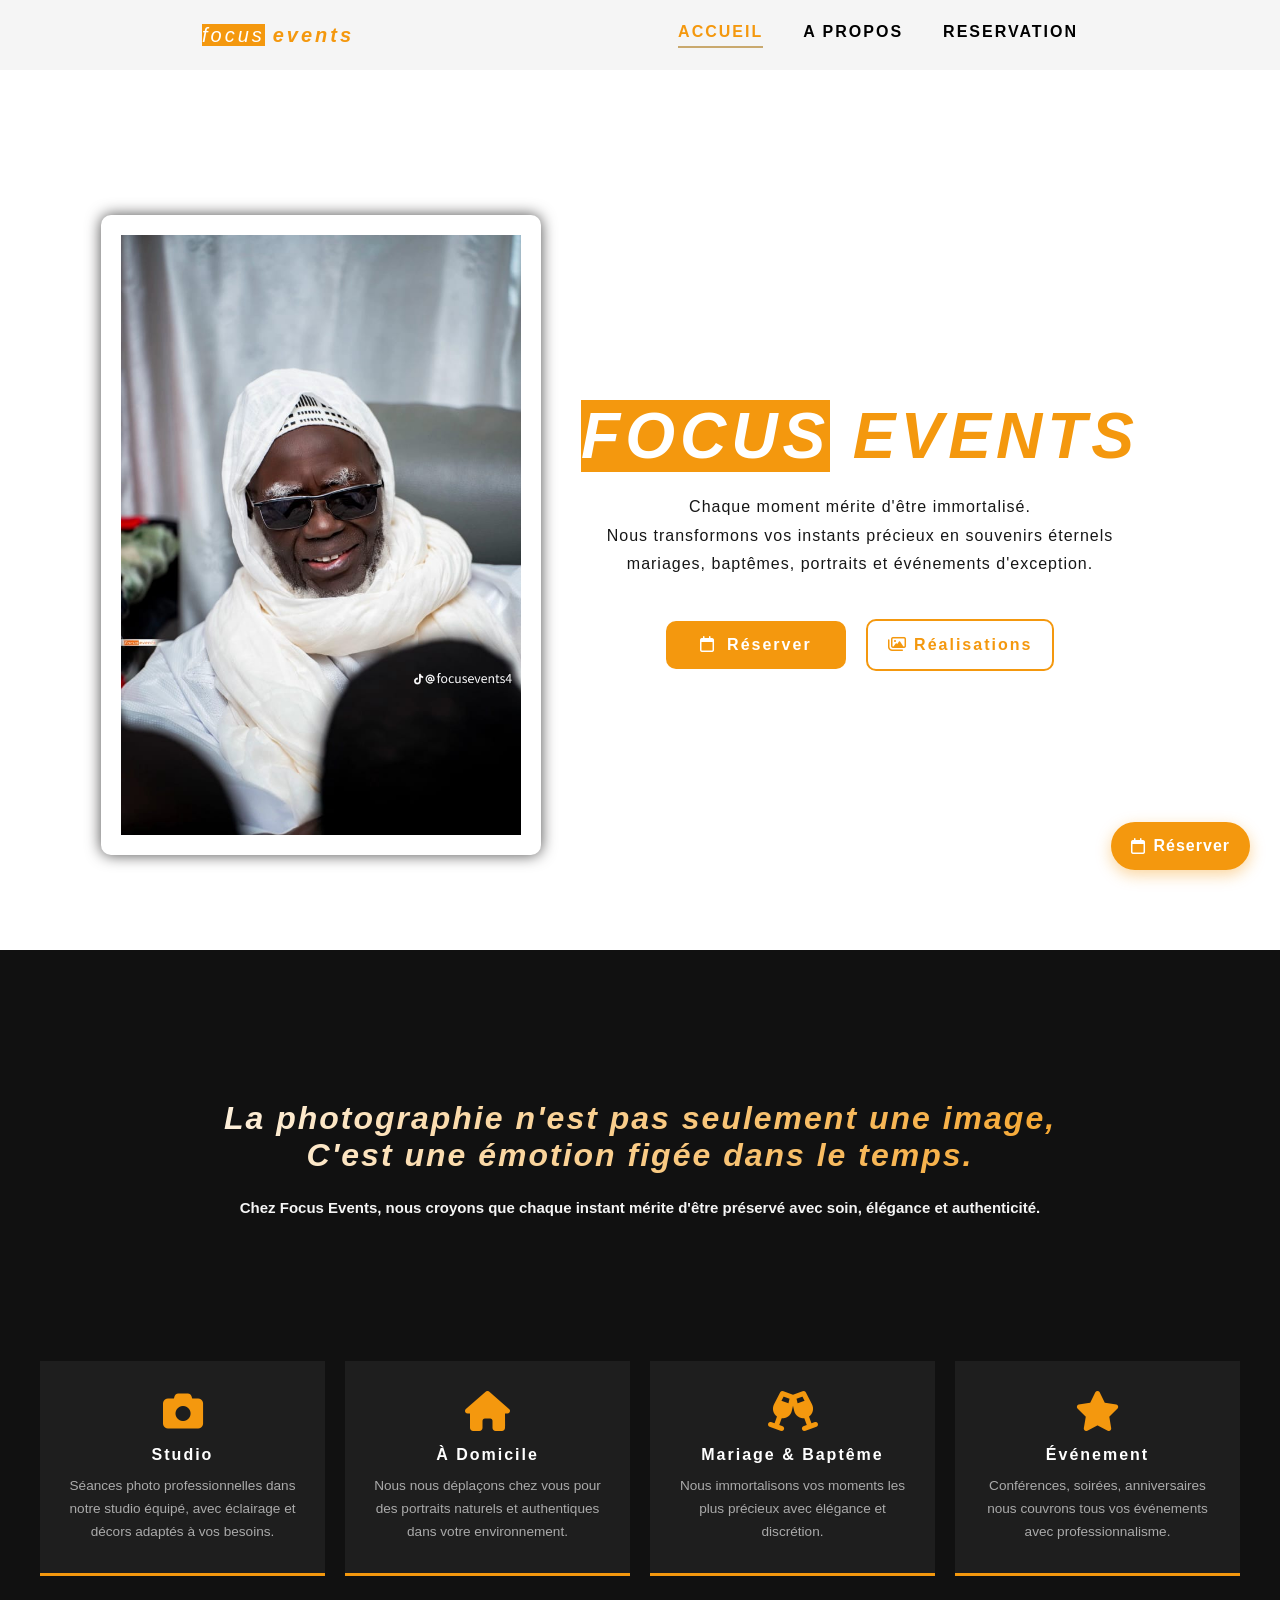
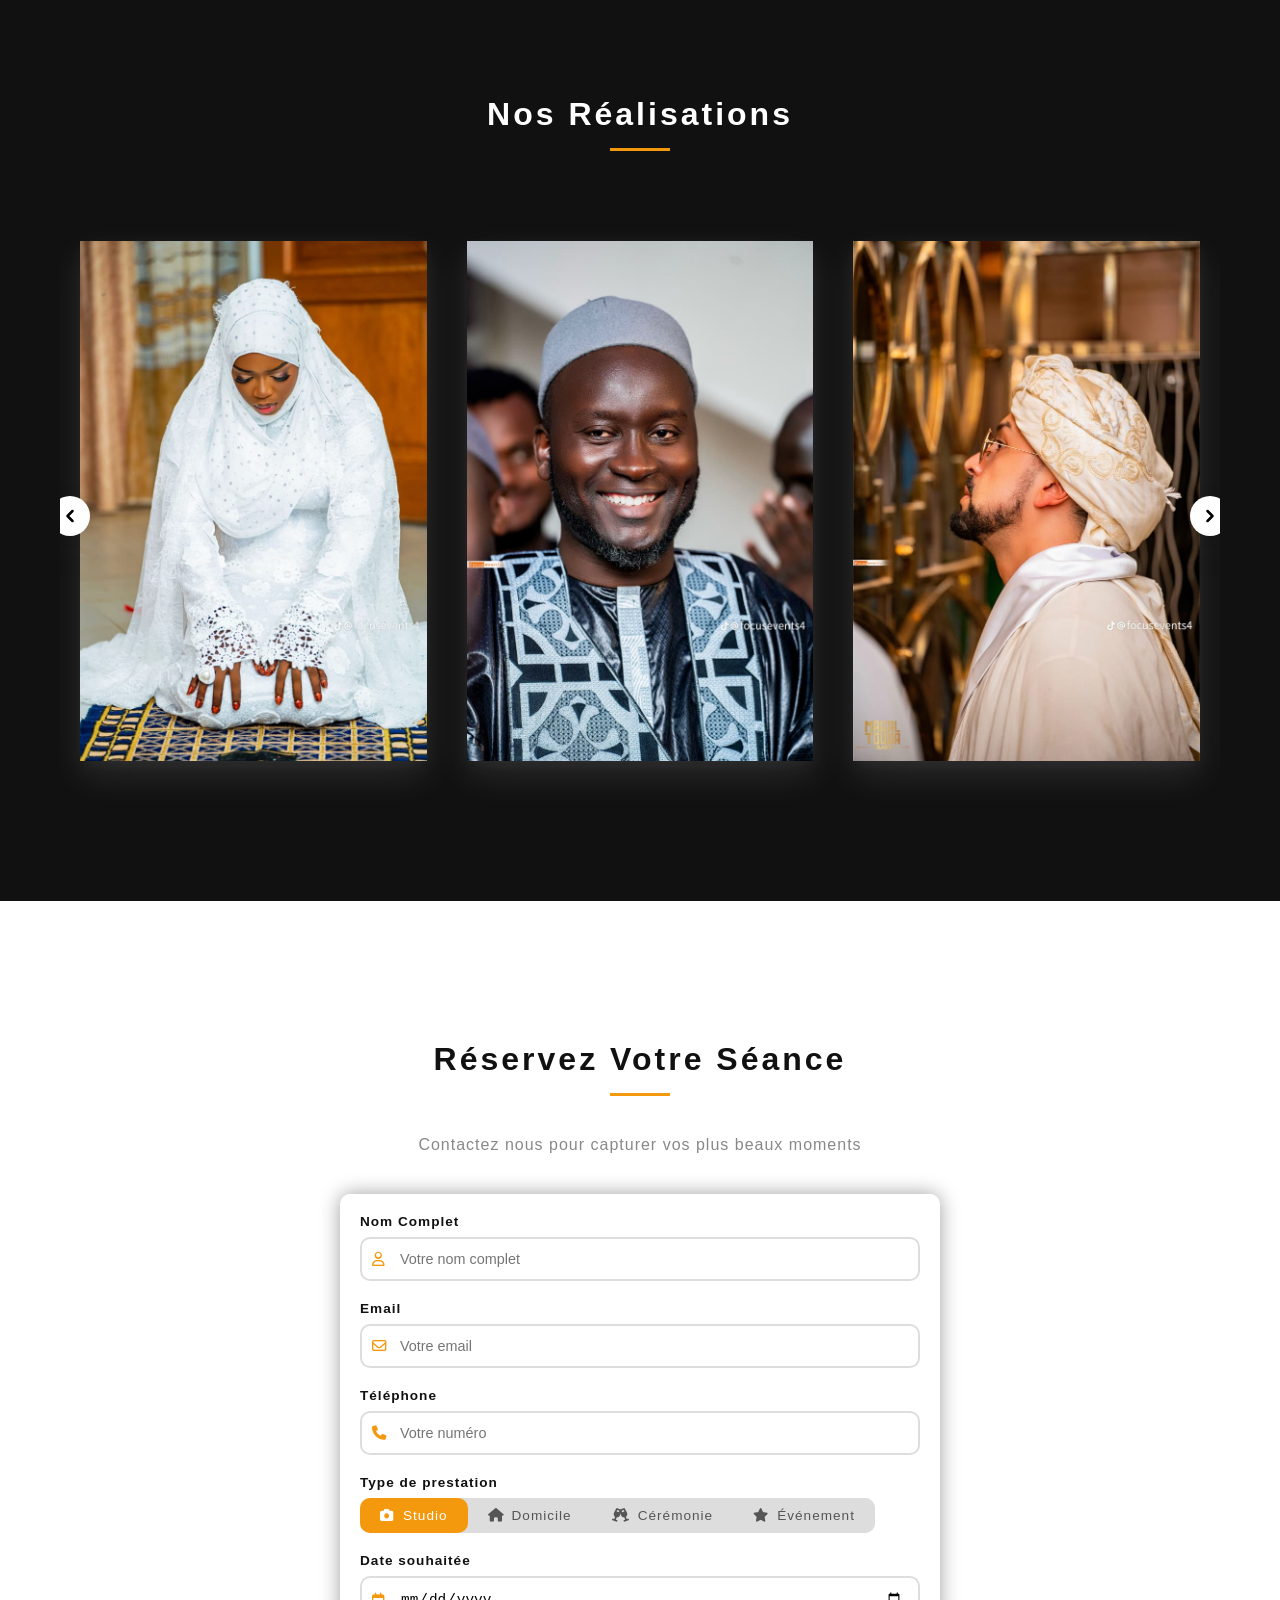
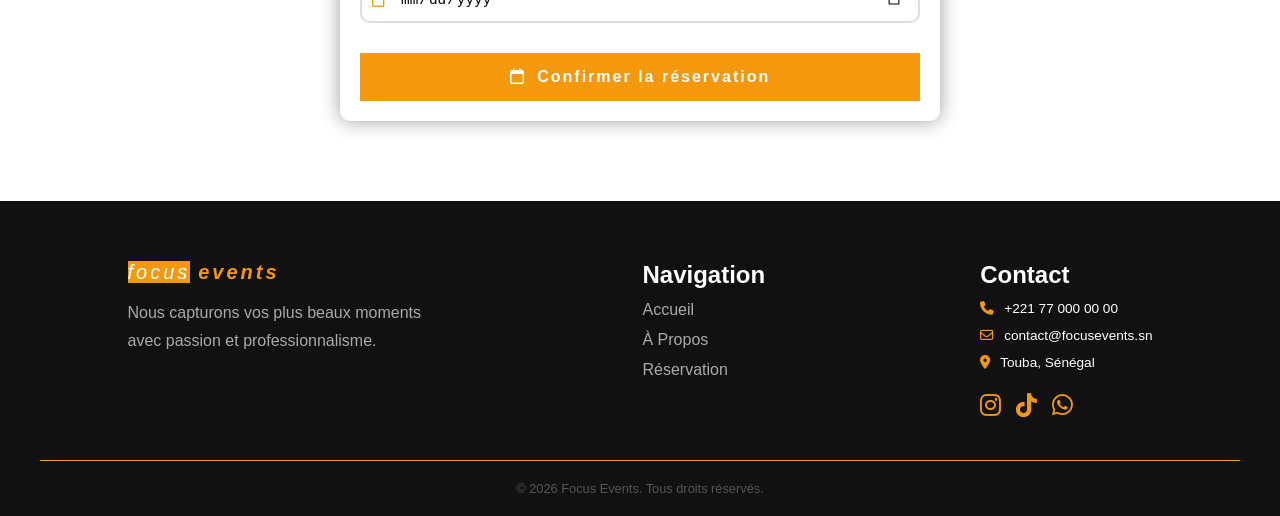
==== commit 374ffea0: "modif de quelques erreur" ====
--- a/PHOTO-STUDIO/index.html
+++ b/PHOTO-STUDIO/index.html
@@ -4,7 +4,7 @@
 <head>
     <meta charset="UTF-8">
     <meta name="viewport" content="width=device-width, initial-scale=1.0">
-    <title>Document</title>
+    <title>FOCUS EVENTS PHOTOGRAPHE</title>
     <link rel="stylesheet" href="CSS/main.css">
     <link rel="stylesheet" href="https://cdnjs.cloudflare.com/ajax/libs/font-awesome/6.4.0/css/all.min.css">
 </head>
@@ -22,7 +22,7 @@
         <div class="nav__links" id="navLinks">
             <a href="#accueil">ACCUEIL</a>
             <a href="#apropos">A PROPOS</a>
-            <a href="#reservation">RESRVATION</a>
+            <a href="#reservation">RESERVATION</a>
         </div>
     </nav>
 
@@ -43,7 +43,7 @@
                 <h1><span>FOCUS</span> EVENTS</h1>
                 <p class="hero__text">
                     Chaque moment mérite d'être immortalisé. <br>
-                    Nous transformons vos instants précieux en souvenirs éternels — <br>
+                    Nous transformons vos instants précieux en souvenirs éternels <br>
                     mariages, baptêmes, portraits et événements d'exception.
                 </p>
                 <div class="hero__buttons">
@@ -207,7 +207,7 @@
 
     <!-- Copyright -->
     <div class="footer__copyright">
-        <p>© 2024 Focus Events. Tous droits réservés.</p>
+        <p></p>
     </div>
 </footer>
     <a href="#reservation" class="btn__float">
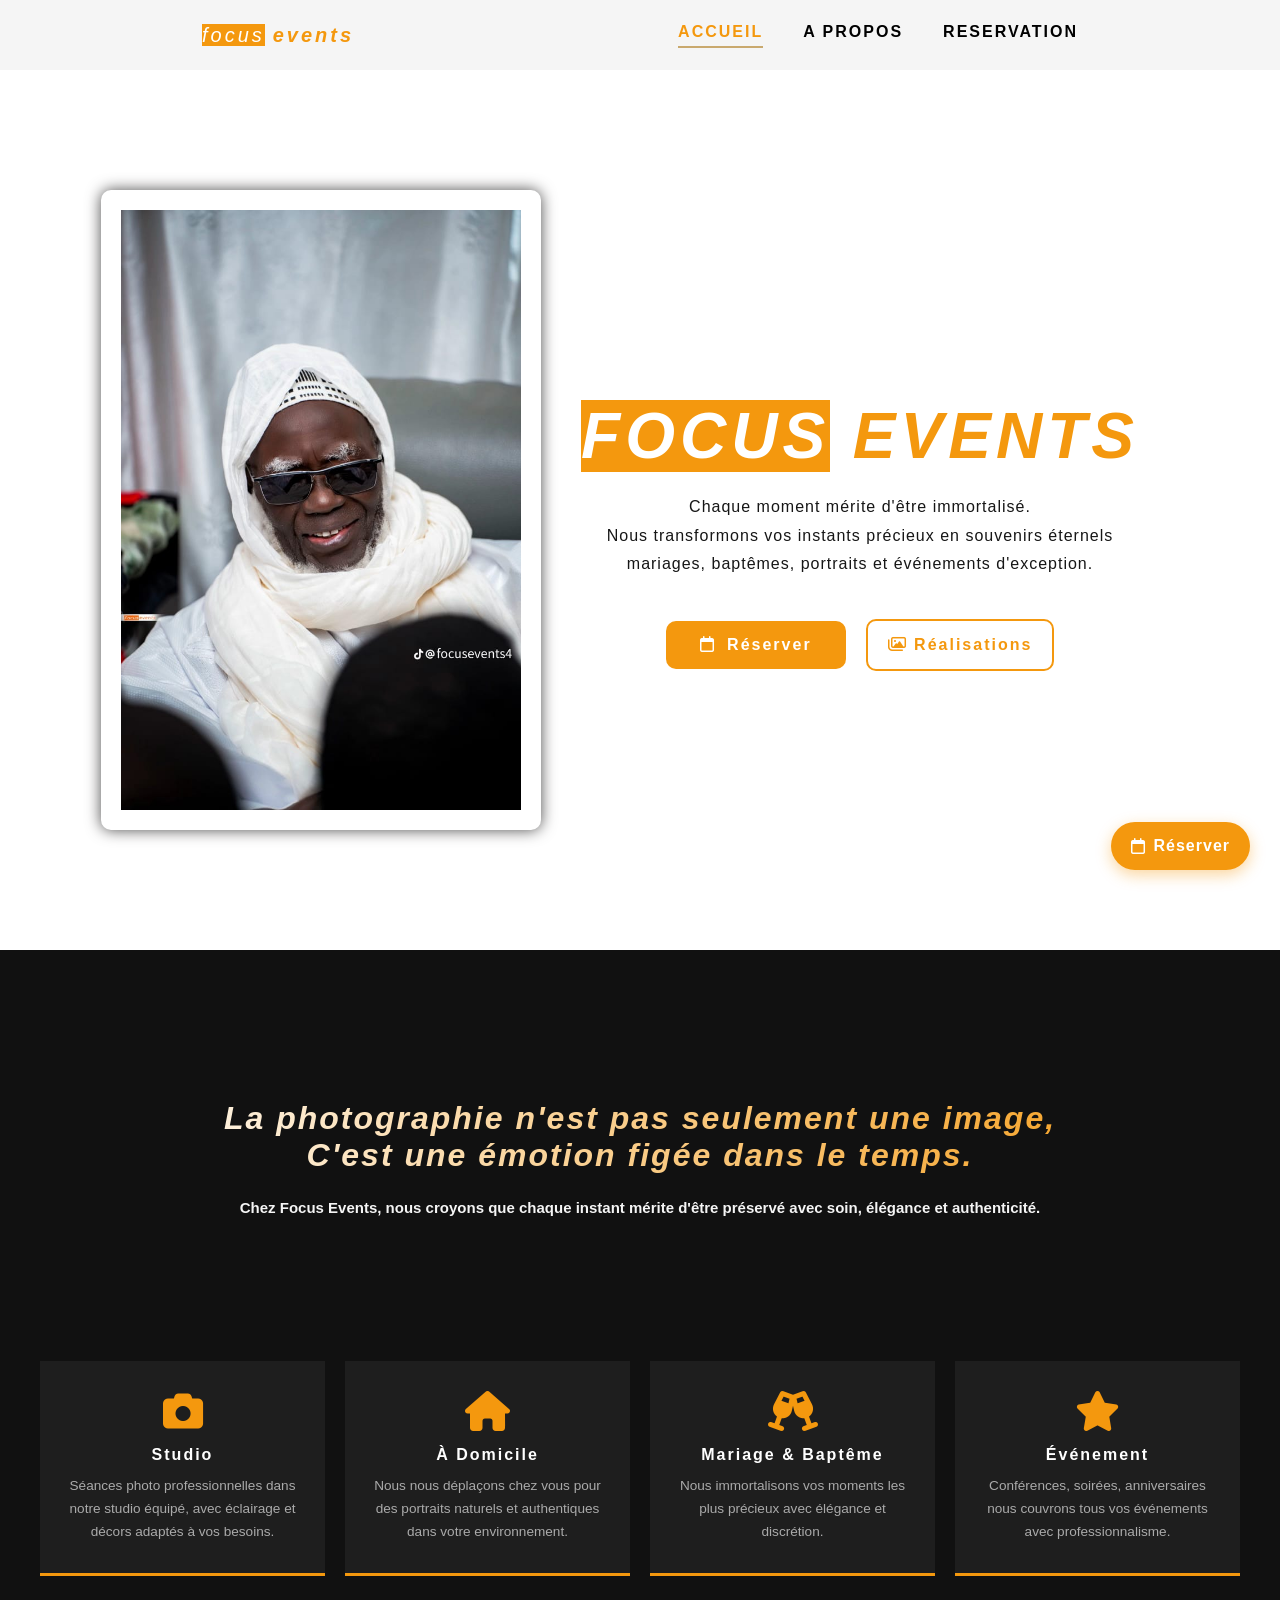
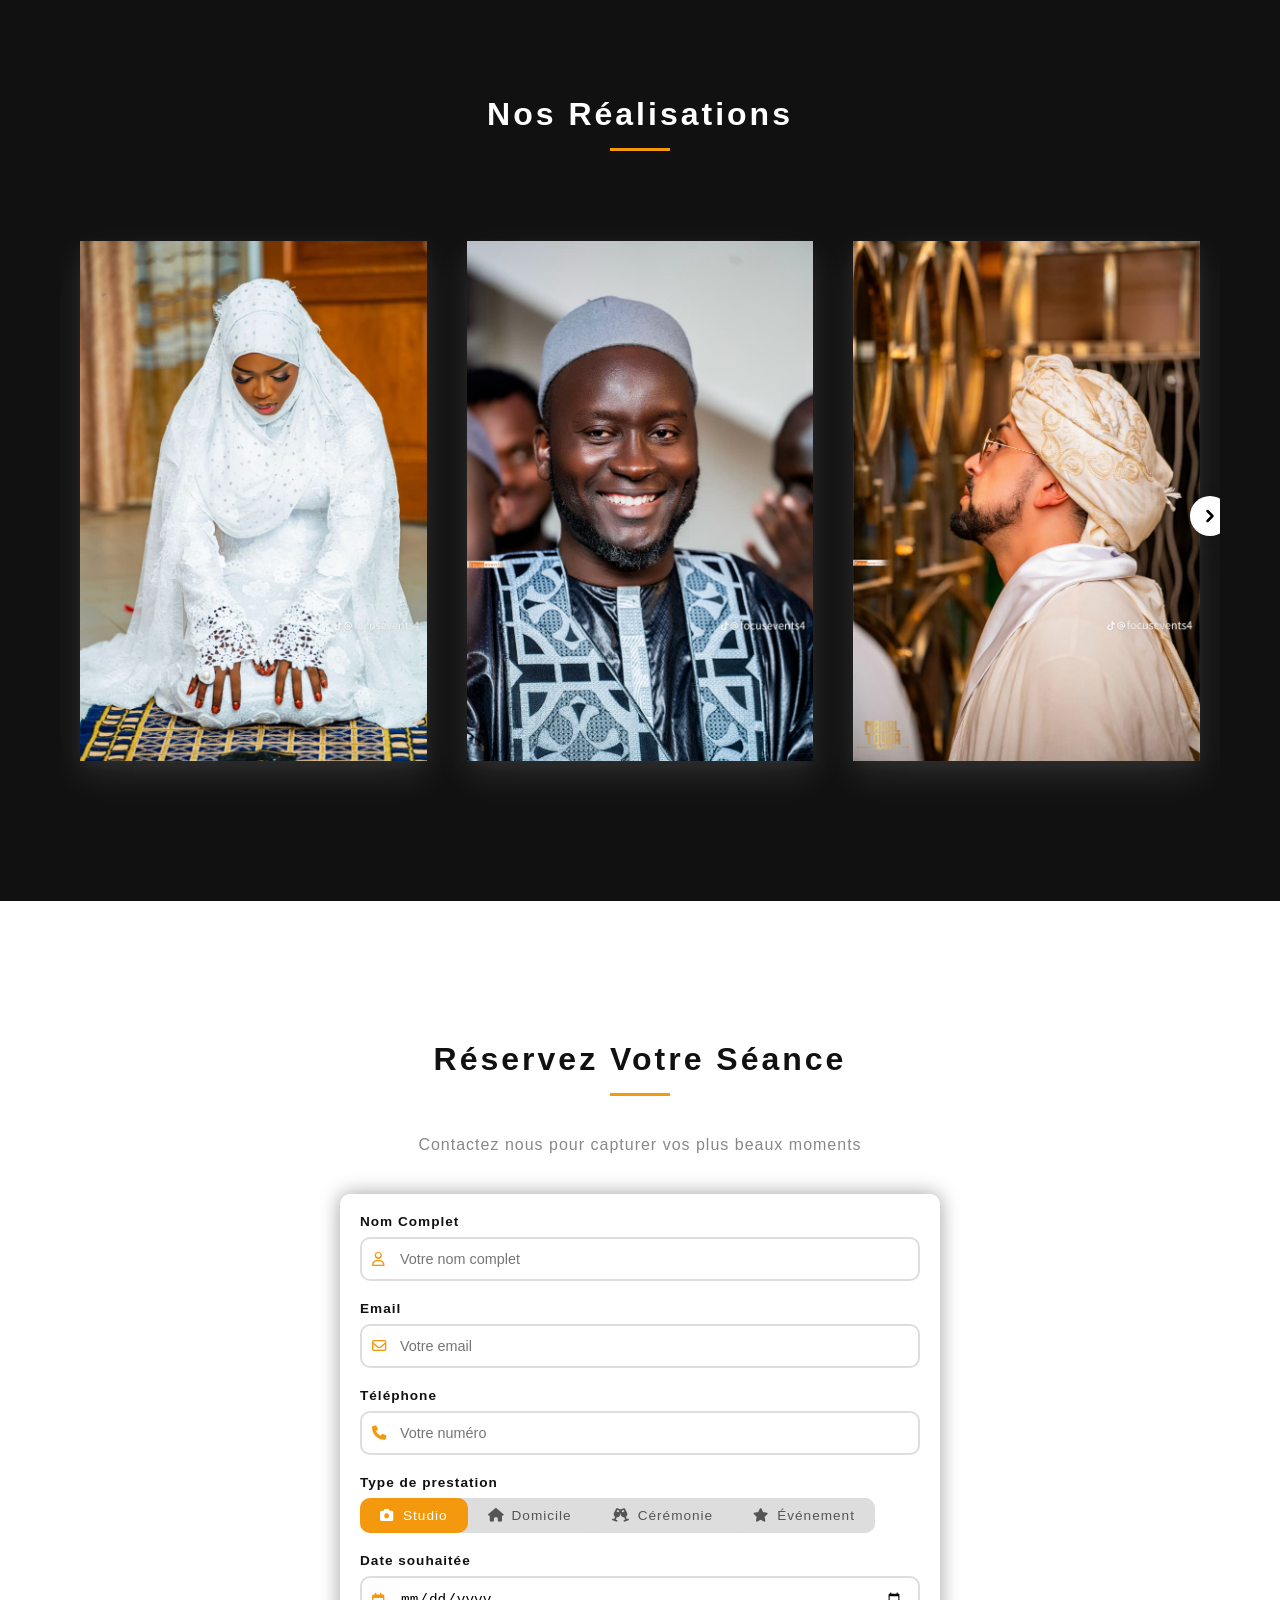
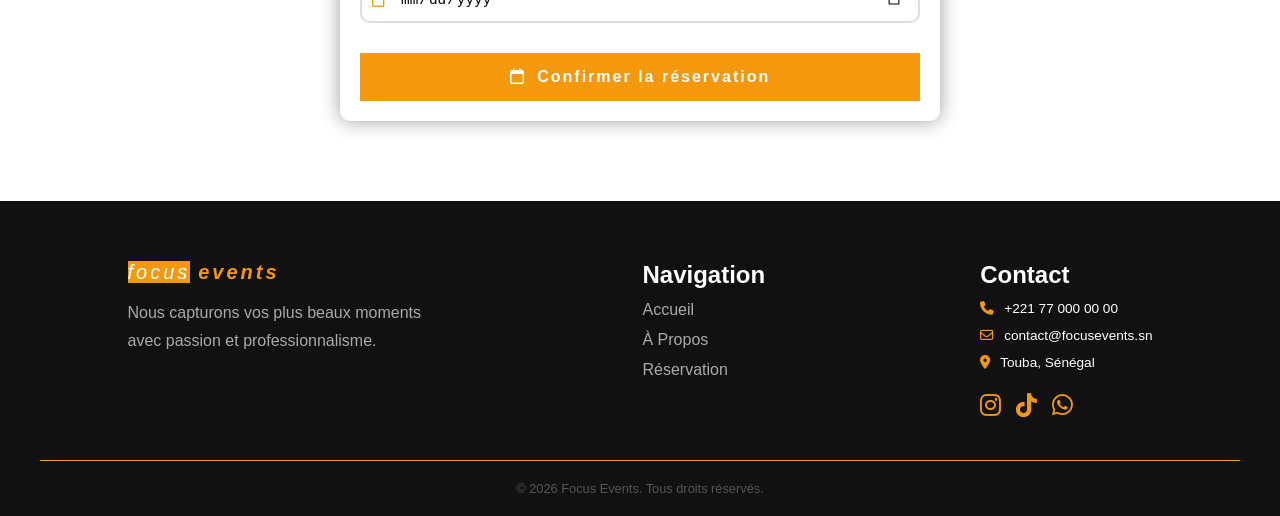
==== commit f3db2ddd: "modif pour plus de elegance" ====
--- a/PHOTO-STUDIO/index.html
+++ b/PHOTO-STUDIO/index.html
@@ -17,8 +17,8 @@
             <span>events</span>
         </div>
         <button class="nav__burger" id="burger">
-        <i class="fa-solid fa-bars"></i>
-    </button>
+            <i class="fa-solid fa-bars"></i>
+        </button>
         <div class="nav__links" id="navLinks">
             <a href="#accueil">ACCUEIL</a>
             <a href="#apropos">A PROPOS</a>
@@ -174,51 +174,53 @@
         </section>
     </main>
     <footer>
-    <div class="footer__content">
-
-        <div class="footer__logo">
-            <div class="nav__logo">
-                <span id="focus">focus</span>
-                <span>events</span>
-            </div>
-            <p>Nous capturons vos plus beaux moments avec passion et professionnalisme.</p>
-        </div>
-
-        <div class="footer__nav">
-            <h2>Navigation</h2>
-            <a href="#accueil">Accueil</a>
-            <a href="#apropos">À Propos</a>
-            <a href="#reservation">Réservation</a>
-        </div>
-
-        <div class="footer__contact">
-            <h2>Contact</h2>
-            <p><i class="fa-solid fa-phone"></i> +221 77 000 00 00</p>
-            <p><i class="fa-regular fa-envelope"></i> contact@focusevents.sn</p>
-            <p><i class="fa-solid fa-location-dot"></i> Touba, Sénégal</p>
-            <div class="footer__social">
-                <a href="https://www.instagram.com/focus_evens_?igsh=ZzdvdDJodjN1OTUy&utm_source=qr"><i class="fa-brands fa-instagram"></i></a>
-                <a href="https://www.tiktok.com/@focusevents4?_r=1&_t=ZS-99tTSxiSpPk"><i class="fa-brands fa-tiktok"></i></a>
-                <a href="#"><i class="fa-brands fa-whatsapp"></i></a>
-            </div>
-        </div>
-
-    </div>
-
-    <!-- Copyright -->
-    <div class="footer__copyright">
-        <p></p>
-    </div>
-</footer>
+        <div class="footer__content">
+
+            <div class="footer__logo">
+                <div class="nav__logo">
+                    <span id="focus">focus</span>
+                    <span>events</span>
+                </div>
+                <p>Nous capturons vos plus beaux moments avec passion et professionnalisme.</p>
+            </div>
+
+            <div class="footer__nav">
+                <h2>Navigation</h2>
+                <a href="#accueil">Accueil</a>
+                <a href="#apropos">À Propos</a>
+                <a href="#reservation">Réservation</a>
+            </div>
+
+            <div class="footer__contact">
+                <h2>Contact</h2>
+                <p><i class="fa-solid fa-phone"></i> +221 77 000 00 00</p>
+                <p><i class="fa-regular fa-envelope"></i> contact@focusevents.sn</p>
+                <p><i class="fa-solid fa-location-dot"></i> Touba, Sénégal</p>
+                <div class="footer__social">
+                    <a href="https://www.instagram.com/focus_evens_?igsh=ZzdvdDJodjN1OTUy&utm_source=qr"><i
+                            class="fa-brands fa-instagram"></i></a>
+                    <a href="https://www.tiktok.com/@focusevents4?_r=1&_t=ZS-99tTSxiSpPk"><i
+                            class="fa-brands fa-tiktok"></i></a>
+                    <a href="#"><i class="fa-brands fa-whatsapp"></i></a>
+                </div>
+            </div>
+
+        </div>
+
+        <!-- Copyright -->
+        <div class="footer__copyright">
+            <p></p>
+        </div>
+    </footer>
     <a href="#reservation" class="btn__float">
         <i class="fa-regular fa-calendar"></i> <span>Réserver</span>
     </a>
     <div class="popup" id="popup">
-    <div class="popup__content">
-        <p id="popupMessage"></p>
-        <button class="popup__close" id="popupClose">Fermer</button>
+        <div class="popup__content">
+            <p id="popupMessage"></p>
+            <button class="popup__close" id="popupClose">Fermer</button>
+        </div>
     </div>
-</div>
 </body>
 
 </html>
--- a/PHOTO-STUDIO/CSS/main.css
+++ b/PHOTO-STUDIO/CSS/main.css
@@ -210,6 +210,7 @@
     padding: 20px 20px;
     box-shadow:0 0 15px rgb(77, 76, 76);
     border-radius: 10px;
+    margin-bottom: 50px;
 }
 
 .hero__slider {
